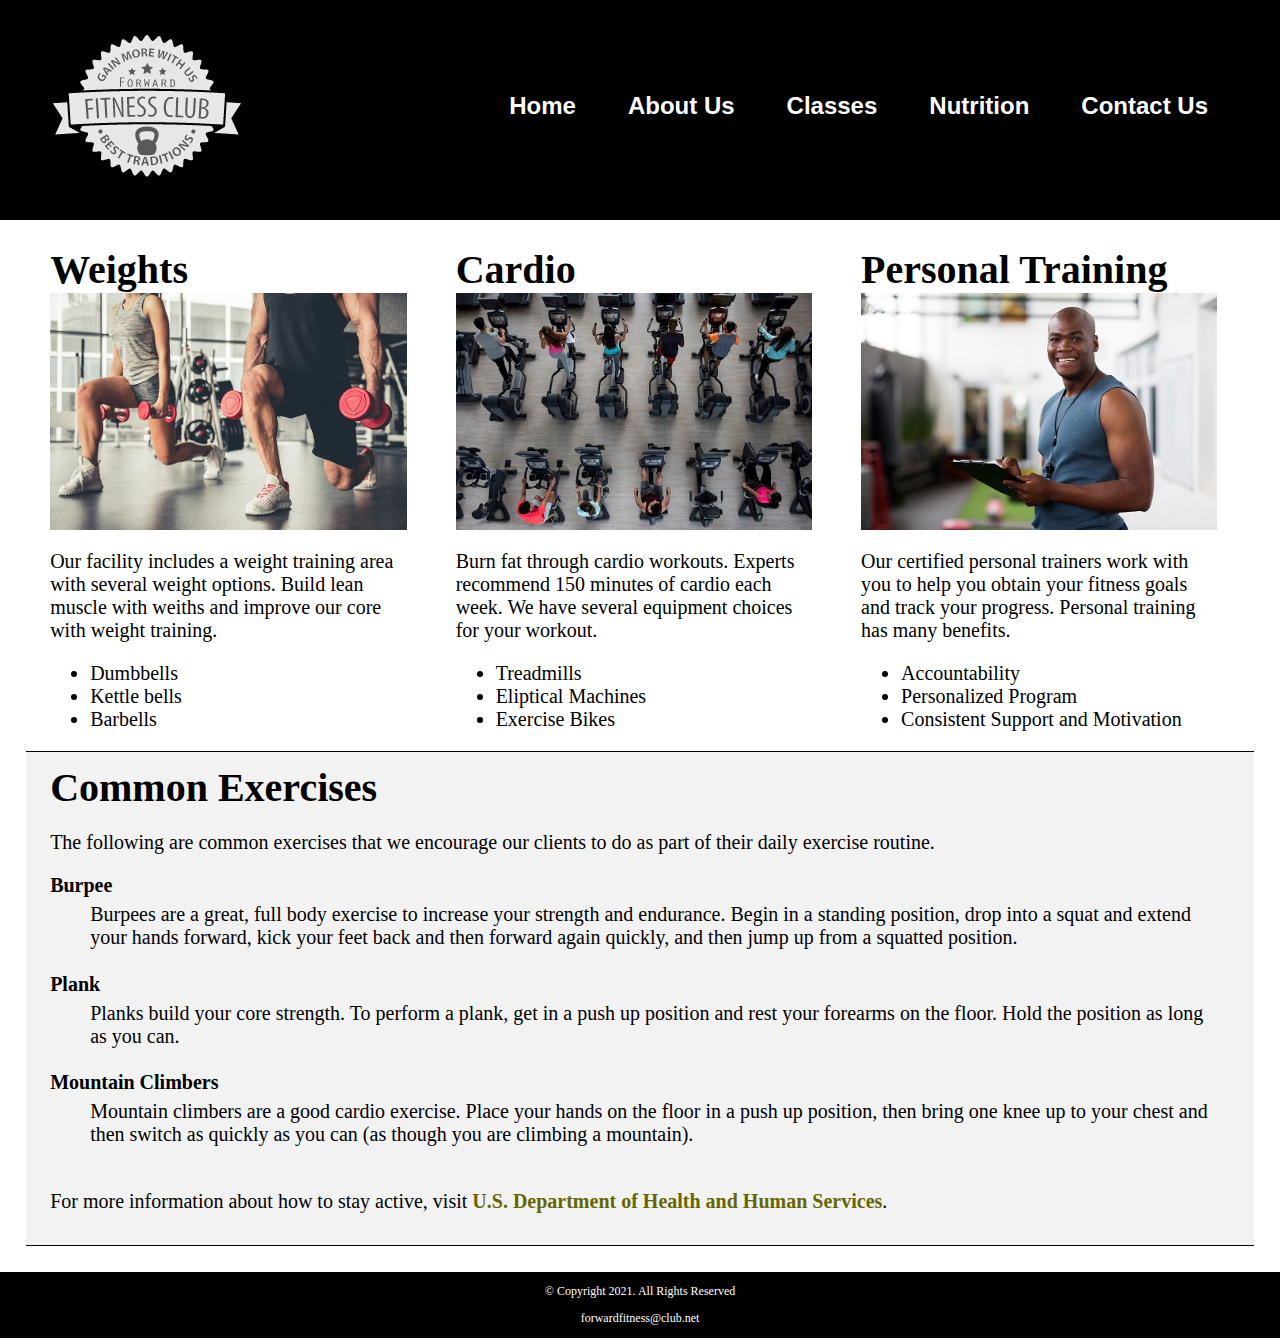
==== about.html @ b555aea8 "Initial commit" ====
<!DOCTYPE html>
<!-- This website template was created by : Student's Diana Linville -->
<html lang="en">

<head>
  <title>Forward Fitness Club</title>
  <meta charset="utf-8">
  <link rel="stylesheet" href="css/style.css">
</head>

<body>
  <div>
    <!-- Use the header area for the website name or logo -->
    <header>
      <a href="index.html"><img src="images/forward-fitness-logo.png" alt="Forward Fitness Club logo"></a>
    </header>

    <!-- Use the nav area to add hyperlinks to other pages within the website -->
    <nav>
      <ul>
        <li><a href="index.html">Home</a></li>
        <li><a href="about.html">About Us</a></li>
        <li><a href="classes.html">Classes</a></li>
        <li><a href="nutrition.html">Nutrition</a></li>
        <li><a href="contact.html">Contact Us</a></li>
      </ul>
    </nav>

    <!-- Use the main area to add the main content of the webpages -->
    <main>

      <div id="weights">
        <h1>Weights</h1>
        <img src="images/people-with-weights.jpg" alt="Two people working out
        with a weight in each hand">

        <p>Our facility includes a weight training area with several weight
          options. Build lean muscle with weiths and improve our core with
          weight training.</p>

        <ul>
          <li>Dumbbells</li>
          <li>Kettle bells </li>
          <li>Barbells</li>
        </ul>
      </div>
      <div id="cardio">
        <h1>Cardio</h1>
        <img src="images/people-workingout-machines.jpg" alt="Cardio Equipment">

        <p>Burn fat through cardio workouts. Experts recommend 150 minutes
          of cardio each week. We have several equipment choices for your workout. </p>

        <ul>
          <li>Treadmills</li>
          <li>Eliptical Machines </li>
          <li>Exercise Bikes</li>
        </ul>
      </div>
      <div id="training">
        <h1>Personal Training</h1>
        <img src="images/personal-trainer.jpg" alt="Personal Trainer">

        <p>Our certified personal trainers work with you to help you obtain
          your fitness goals and track your progress. Personal training has
          many benefits. </p>

        <ul>
          <li>Accountability</li>
          <li>Personalized Program </li>
          <li>Consistent Support and Motivation</li>
        </ul>
      </div>
      <div id="exercises">
        <h1>Common Exercises</h1>

        <p>The following are common exercises that we encourage our clients to
          do as part of their daily exercise routine.</p>

        <dl>
          <dt>Burpee</dt>
          <dd>Burpees are a great, full body exercise to increase your strength
            and endurance. Begin in a standing position, drop into a squat and
            extend your hands forward, kick your feet back and then forward
            again quickly, and then jump up from a squatted position. </dd>

          <dt>Plank</dt>
          <dd>Planks build your core strength. To perform a plank, get in a
            push up position and rest your forearms on the floor. Hold the
            position as long as you can. </dd>

          <dt>Mountain Climbers</dt>
          <dd>Mountain climbers are a good cardio exercise. Place your hands
            on the floor in a push up position, then bring one knee up to
            your chest and then switch as quickly as you can (as though
            you are climbing a mountain).</dd>
        </dl>

        <p>For more information about how to stay active, visit
          <a href="https://www.hhs.gov/fitness/be-active/index.html" target="_blank" class="external-link">U.S. Department of Health and Human Services</a>.
        </p>
      </div>

    </main>

    <!-- Use the footer area to add webpage footer content -->
    <footer>

      <p>&copy; Copyright 2021. All Rights Reserved</p>

      <p><a href="mailto:forwardfitness@club.net">forwardfitness@club.net</a></p>

    </footer>
  </div>
</body>

</html>
---- css/style.css ----
/*
Author: Diana Linville
Date: 5-16-22
File name: style.class*/
/*CSS Reset */
body, header, nav, main, footer, h1, div, img {
  margin: 0;
  padding: 0;
  border: 0;
}

/* Style Rules for body and images */
body {
  background-color: #000;
}

img {
  max-width: 100%;
  display: block;
}

/* Style rule for header */
header {
  width: 25%;
  float: left;
}

/* Style rules for navigation area */
nav {
  width: 70%;
  float: right;
  margin: 5em 3em 0 0;
}

nav ul {
  list-style-type: none;
  margin: 0;
  text-align: right;
}

nav li {
  display: inline-block;
  font-size: 1.5em;
  font-family: Verdana, Arial, sans-serif;
  font-weight: bold;
}

nav li a {
  display: block;
  color: #fff;
  text-align: center;
  padding: 0.5em 1em;
  text-decoration: none;
}

/* Style rules for main content */
main {
  clear: left;
  background-color: #fff;
  padding: 2%;
  font-size: 1.25em;
}

.action {
  font-size: 1.35em;
  color: #666600;
  font-weight: bold;
}

.external-link {
  color: #666600;
  font-weight: bold;
  text-decoration: none;
}

/* Style rules for footer content */
footer p {
  font-size: 0.75em;
  text-align: center;
  color: #fff;
  padding: 0 1em;
}

footer p a {
  color: #fff;
  text-decoration: none;
}

#weights, #cardio, #training {
  width: 29%;
  float: left;
  margin: 0 2%;
}

#exercises {
  clear: left;
  border-top: 1px solid #000;
  border-bottom: 1px solid #000;
  background-color: #f2f2f2;
  padding: 1% 2%;
}

#exercises dt {
  font-weight: bold;
}

#exercises dd {
  padding: 0.5% 1% 2% 0;
}

#contact {
  text-align: center;
}

#contact a {
  color: #666600;
  text-decoration: none;
}

.map {
  border: 8px solid #000;
}
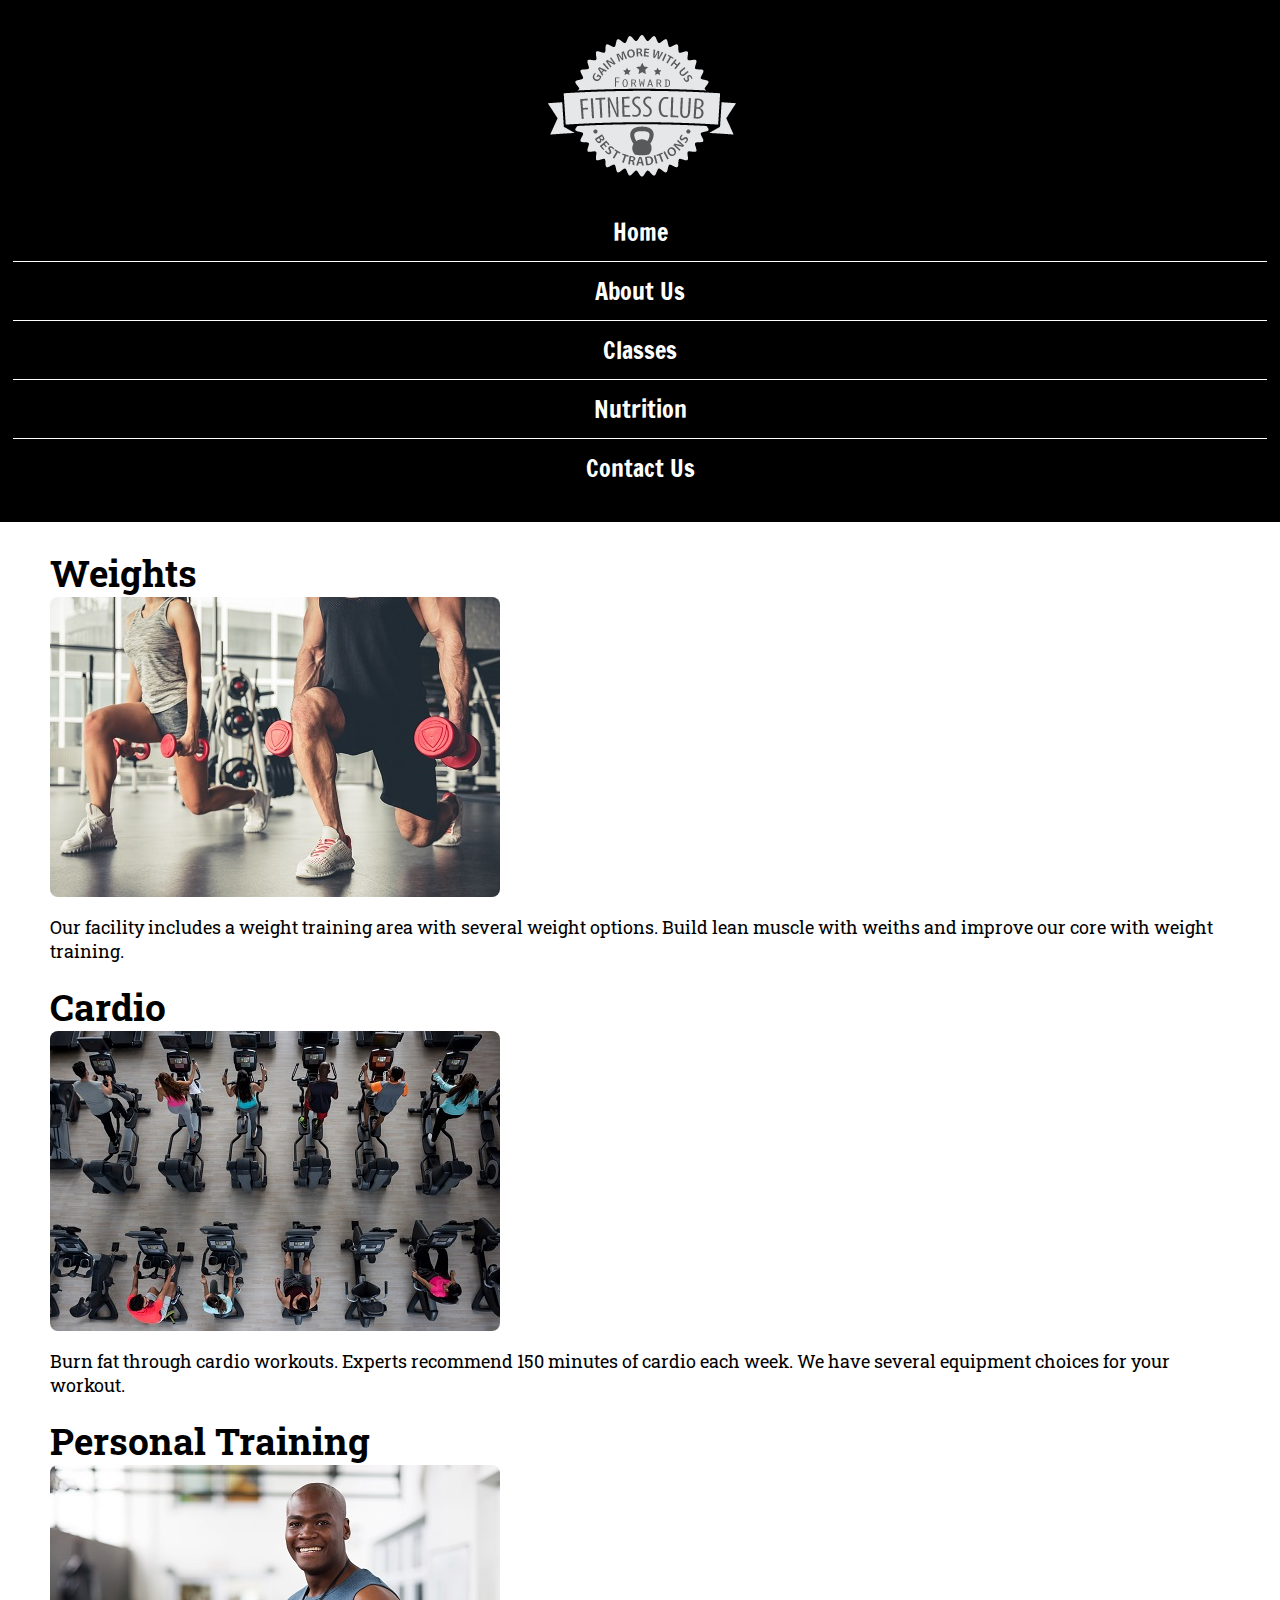
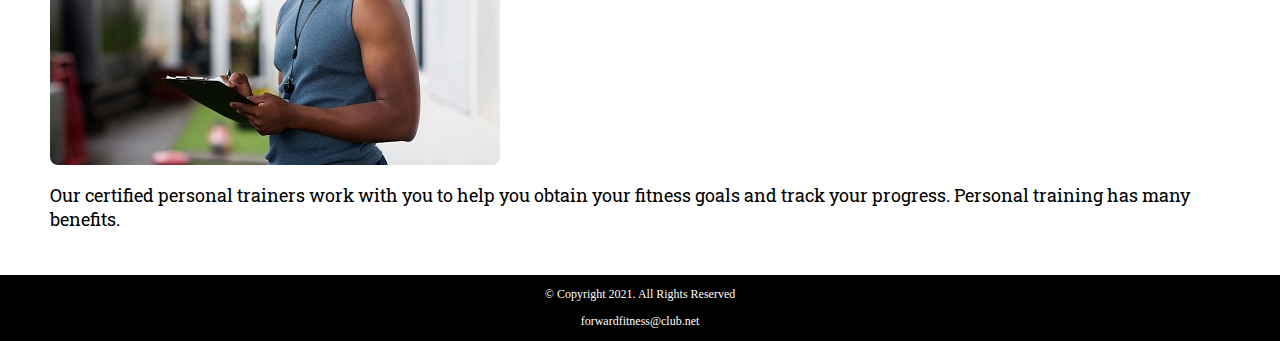
==== commit 8647d5d9: "Started work on ch5Notes" ====
--- a/about.html
+++ b/about.html
@@ -3,115 +3,119 @@
 <html lang="en">
 
 <head>
-  <title>Forward Fitness Club</title>
-  <meta charset="utf-8">
-  <link rel="stylesheet" href="css/style.css">
+    <title>Forward Fitness Club</title>
+    <meta charset="utf-8">
+    <meta name="viewport" content="width=device-width, initial-scale=1">
+    <link rel="stylesheet" href="css/style.css">
+    <link rel="preconnect" href="https://fonts.googleapis.com">
+    <link rel="preconnect" href="https://fonts.gstatic.com" crossorigin>
+    <link href="https://fonts.googleapis.com/css2?family=Francois+One&family=Roboto+Slab&display=swap" rel="stylesheet">
 </head>
 
 <body>
-  <div>
-    <!-- Use the header area for the website name or logo -->
-    <header>
-      <a href="index.html"><img src="images/forward-fitness-logo.png" alt="Forward Fitness Club logo"></a>
-    </header>
+    <div>
+        <!-- Use the header area for the website name or logo -->
+        <header>
+            <a href="index.html"><img src="images/forward-fitness-logo.png" alt="Forward Fitness Club logo"></a>
+        </header>
 
-    <!-- Use the nav area to add hyperlinks to other pages within the website -->
-    <nav>
-      <ul>
-        <li><a href="index.html">Home</a></li>
-        <li><a href="about.html">About Us</a></li>
-        <li><a href="classes.html">Classes</a></li>
-        <li><a href="nutrition.html">Nutrition</a></li>
-        <li><a href="contact.html">Contact Us</a></li>
-      </ul>
-    </nav>
+        <!-- Use the nav area to add hyperlinks to other pages within the website -->
+        <nav>
+            <ul>
+                <li><a href="index.html">Home</a></li>
+                <li><a href="about.html">About Us</a></li>
+                <li><a href="classes.html">Classes</a></li>
+                <li><a href="nutrition.html">Nutrition</a></li>
+                <li><a href="contact.html">Contact Us</a></li>
+            </ul>
+        </nav>
 
-    <!-- Use the main area to add the main content of the webpages -->
-    <main>
+        <!-- Use the main area to add the main content of the webpages -->
+        <main>
 
-      <div id="weights">
-        <h1>Weights</h1>
-        <img src="images/people-with-weights.jpg" alt="Two people working out
-        with a weight in each hand">
+            <div id="weights">
+                <h1>Weights</h1>
+                <img src="images/people-with-weights.jpg" alt="Two people working out
+        with a weight in each hand" class="round">
 
-        <p>Our facility includes a weight training area with several weight
-          options. Build lean muscle with weiths and improve our core with
-          weight training.</p>
+                <p>Our facility includes a weight training area with several weight
+                    options. Build lean muscle with weiths and improve our core with
+                    weight training.</p>
 
-        <ul>
-          <li>Dumbbells</li>
-          <li>Kettle bells </li>
-          <li>Barbells</li>
-        </ul>
-      </div>
-      <div id="cardio">
-        <h1>Cardio</h1>
-        <img src="images/people-workingout-machines.jpg" alt="Cardio Equipment">
+                <ul class="tablet-desktop">
+                    <li>Dumbbells</li>
+                    <li>Kettle bells </li>
+                    <li>Barbells</li>
+                </ul>
+            </div>
+            <div id="cardio">
+                <h1>Cardio</h1>
+                <img src="images/people-workingout-machines.jpg" alt="Cardio Equipment" class="round">
 
-        <p>Burn fat through cardio workouts. Experts recommend 150 minutes
-          of cardio each week. We have several equipment choices for your workout. </p>
+                <p>Burn fat through cardio workouts. Experts recommend 150 minutes
+                    of cardio each week. We have several equipment choices for your workout. </p>
 
-        <ul>
-          <li>Treadmills</li>
-          <li>Eliptical Machines </li>
-          <li>Exercise Bikes</li>
-        </ul>
-      </div>
-      <div id="training">
-        <h1>Personal Training</h1>
-        <img src="images/personal-trainer.jpg" alt="Personal Trainer">
+                <ul class="tablet-desktop">
+                    <li>Treadmills</li>
+                    <li>Eliptical Machines </li>
+                    <li>Exercise Bikes</li>
+                </ul>
+            </div>
+            <div id="training">
+                <h1>Personal Training</h1>
+                <img src="images/personal-trainer.jpg" alt="Personal Trainer" class="round">
 
-        <p>Our certified personal trainers work with you to help you obtain
-          your fitness goals and track your progress. Personal training has
-          many benefits. </p>
+                <p>Our certified personal trainers work with you to help you obtain
+                    your fitness goals and track your progress. Personal training has
+                    many benefits. </p>
 
-        <ul>
-          <li>Accountability</li>
-          <li>Personalized Program </li>
-          <li>Consistent Support and Motivation</li>
-        </ul>
-      </div>
-      <div id="exercises">
-        <h1>Common Exercises</h1>
+                <ul class="tablet-desktop">
+                    <li>Accountability</li>
+                    <li>Personalized Program </li>
+                    <li>Consistent Support and Motivation</li>
+                </ul>
+            </div>
+            <div id="exercises" class="tablet-desktop">
+                <h1>Common Exercises</h1>
 
-        <p>The following are common exercises that we encourage our clients to
-          do as part of their daily exercise routine.</p>
+                <p>The following are common exercises that we encourage our clients to
+                    do as part of their daily exercise routine.</p>
 
-        <dl>
-          <dt>Burpee</dt>
-          <dd>Burpees are a great, full body exercise to increase your strength
-            and endurance. Begin in a standing position, drop into a squat and
-            extend your hands forward, kick your feet back and then forward
-            again quickly, and then jump up from a squatted position. </dd>
+                <dl>
+                    <dt>Burpee</dt>
+                    <dd>Burpees are a great, full body exercise to increase your strength
+                        and endurance. Begin in a standing position, drop into a squat and
+                        extend your hands forward, kick your feet back and then forward
+                        again quickly, and then jump up from a squatted position. </dd>
 
-          <dt>Plank</dt>
-          <dd>Planks build your core strength. To perform a plank, get in a
-            push up position and rest your forearms on the floor. Hold the
-            position as long as you can. </dd>
+                    <dt>Plank</dt>
+                    <dd>Planks build your core strength. To perform a plank, get in a
+                        push up position and rest your forearms on the floor. Hold the
+                        position as long as you can. </dd>
 
-          <dt>Mountain Climbers</dt>
-          <dd>Mountain climbers are a good cardio exercise. Place your hands
-            on the floor in a push up position, then bring one knee up to
-            your chest and then switch as quickly as you can (as though
-            you are climbing a mountain).</dd>
-        </dl>
+                    <dt>Mountain Climbers</dt>
+                    <dd>Mountain climbers are a good cardio exercise. Place your hands
+                        on the floor in a push up position, then bring one knee up to
+                        your chest and then switch as quickly as you can (as though
+                        you are climbing a mountain).</dd>
+                </dl>
 
-        <p>For more information about how to stay active, visit
-          <a href="https://www.hhs.gov/fitness/be-active/index.html" target="_blank" class="external-link">U.S. Department of Health and Human Services</a>.
-        </p>
-      </div>
+                <p>For more information about how to stay active, visit
+                    <a href="https://www.hhs.gov/fitness/be-active/index.html" target="_blank" class="external-link">U.S. Department of Health and Human Services</a>.
+                </p>
+            </div>
 
-    </main>
+        </main>
 
-    <!-- Use the footer area to add webpage footer content -->
-    <footer>
+        <!-- Use the footer area to add webpage footer content -->
+        <footer>
 
-      <p>&copy; Copyright 2021. All Rights Reserved</p>
+            <p>&copy; Copyright 2021. All Rights Reserved</p>
 
-      <p><a href="mailto:forwardfitness@club.net">forwardfitness@club.net</a></p>
+            <p><a href="mailto:forwardfitness@club.net">forwardfitness@club.net</a></p>
 
-    </footer>
-  </div>
+        </footer>
+    </div>
 </body>
 
-</html>+</html>
--- a/css/style.css
+++ b/css/style.css
@@ -1,122 +1,172 @@
 /*
-Author: Diana Linville
-Date: 5-16-22
+Author: Chase Durbin
+Date: 02-21-2023
 File name: style.class*/
 /*CSS Reset */
-body, header, nav, main, footer, h1, div, img {
-  margin: 0;
-  padding: 0;
-  border: 0;
+body,
+header,
+nav,
+main,
+footer,
+h1,
+div,
+img,
+ul {
+    margin: 0;
+    padding: 0;
+    border: 0;
 }
 
 /* Style Rules for body and images */
 body {
-  background-color: #000;
+    background-color: #000;
 }
 
 img {
-  max-width: 100%;
-  display: block;
+    max-width: 100%;
+    display: block;
 }
 
-/* Style rule for header */
+/* Style rules for mobile viewport */
 header {
-  width: 25%;
-  float: left;
+    position: -webkit-sticky;
+    position: sticky;
+    top: 0;
+    background-color: #000;
+    height: 190px;
+}
+
+header img {
+    margin: 0 auto;
 }
 
 /* Style rules for navigation area */
 nav {
-  width: 70%;
-  float: right;
-  margin: 5em 3em 0 0;
+    padding: 1%;
+    margin-bottom: 1%;
 }
 
 nav ul {
-  list-style-type: none;
-  margin: 0;
-  text-align: right;
+    list-style-type: none;
+    margin: 0;
+    text-align: center;
 }
 
 nav li {
-  display: inline-block;
-  font-size: 1.5em;
-  font-family: Verdana, Arial, sans-serif;
-  font-weight: bold;
+    font-size: 1.5em;
+    font-family: 'Francois One', Arial, sans-serif;
+    border-top: 1px solid #fff;
+}
+
+nav li:first-child {
+    border-top: none;
 }
 
 nav li a {
-  display: block;
-  color: #fff;
-  text-align: center;
-  padding: 0.5em 1em;
-  text-decoration: none;
+    display: block;
+    color: #fff;
+    padding: 0.5em 1em;
+    text-decoration: none;
+}
+
+/* Show mobile class, hide tablet-desktop class */
+.mobile {
+    display: block;
+}
+
+.tablet-desktop {
+    display: none;
 }
 
 /* Style rules for main content */
 main {
-  clear: left;
-  background-color: #fff;
-  padding: 2%;
-  font-size: 1.25em;
+    background-color: #fff;
+    padding: 2%;
+    font-size: 1.15em;
+    font-family: 'Roboto Slab', serif;
+}
+
+.tel-link {
+    background-color: #404040;
+    padding: 2%;
+    margin: 0 auto;
+    width: 80%;
+    text-align: center;
+    border-radius: 5px;
+}
+
+.tel-link a {
+    color: #fff;
+    text-decoration: none;
+    font-size: 1.5em;
+    display: block;
+}
+
+.hours {
+    margin-left: 10%;
 }
 
 .action {
-  font-size: 1.35em;
-  color: #666600;
-  font-weight: bold;
+    font-size: 1.35em;
+    color: #666600;
+    font-weight: bold;
 }
 
 .external-link {
-  color: #666600;
-  font-weight: bold;
-  text-decoration: none;
+    color: #666600;
+    font-weight: bold;
+    text-decoration: none;
 }
 
 /* Style rules for footer content */
 footer p {
-  font-size: 0.75em;
-  text-align: center;
-  color: #fff;
-  padding: 0 1em;
+    font-size: 0.75em;
+    text-align: center;
+    color: #fff;
+    padding: 0 1em;
 }
 
 footer p a {
-  color: #fff;
-  text-decoration: none;
+    color: #fff;
+    text-decoration: none;
 }
 
-#weights, #cardio, #training {
-  width: 29%;
-  float: left;
-  margin: 0 2%;
+#weights,
+#cardio,
+#training {
+    margin: 0 2%;
 }
 
-#exercises {
-  clear: left;
-  border-top: 1px solid #000;
-  border-bottom: 1px solid #000;
-  background-color: #f2f2f2;
-  padding: 1% 2%;
+.round {
+    border-radius: 8px;
+}
+
+/* #exercises {
+    clear: left;
+    border-top: 1px solid #000;
+    border-bottom: 1px solid #000;
+    background-color: #f2f2f2;
+    padding: 1% 2%;
 }
 
 #exercises dt {
-  font-weight: bold;
+    font-weight: bold;
 }
 
 #exercises dd {
-  padding: 0.5% 1% 2% 0;
+    padding: 0.5% 1% 2% 0;
 }
+*/
 
 #contact {
-  text-align: center;
+    text-align: center;
 }
 
 #contact a {
-  color: #666600;
-  text-decoration: none;
+    color: #666600;
+    text-decoration: none;
 }
 
 .map {
-  border: 8px solid #000;
-}+    border: 8px solid #000;
+}
